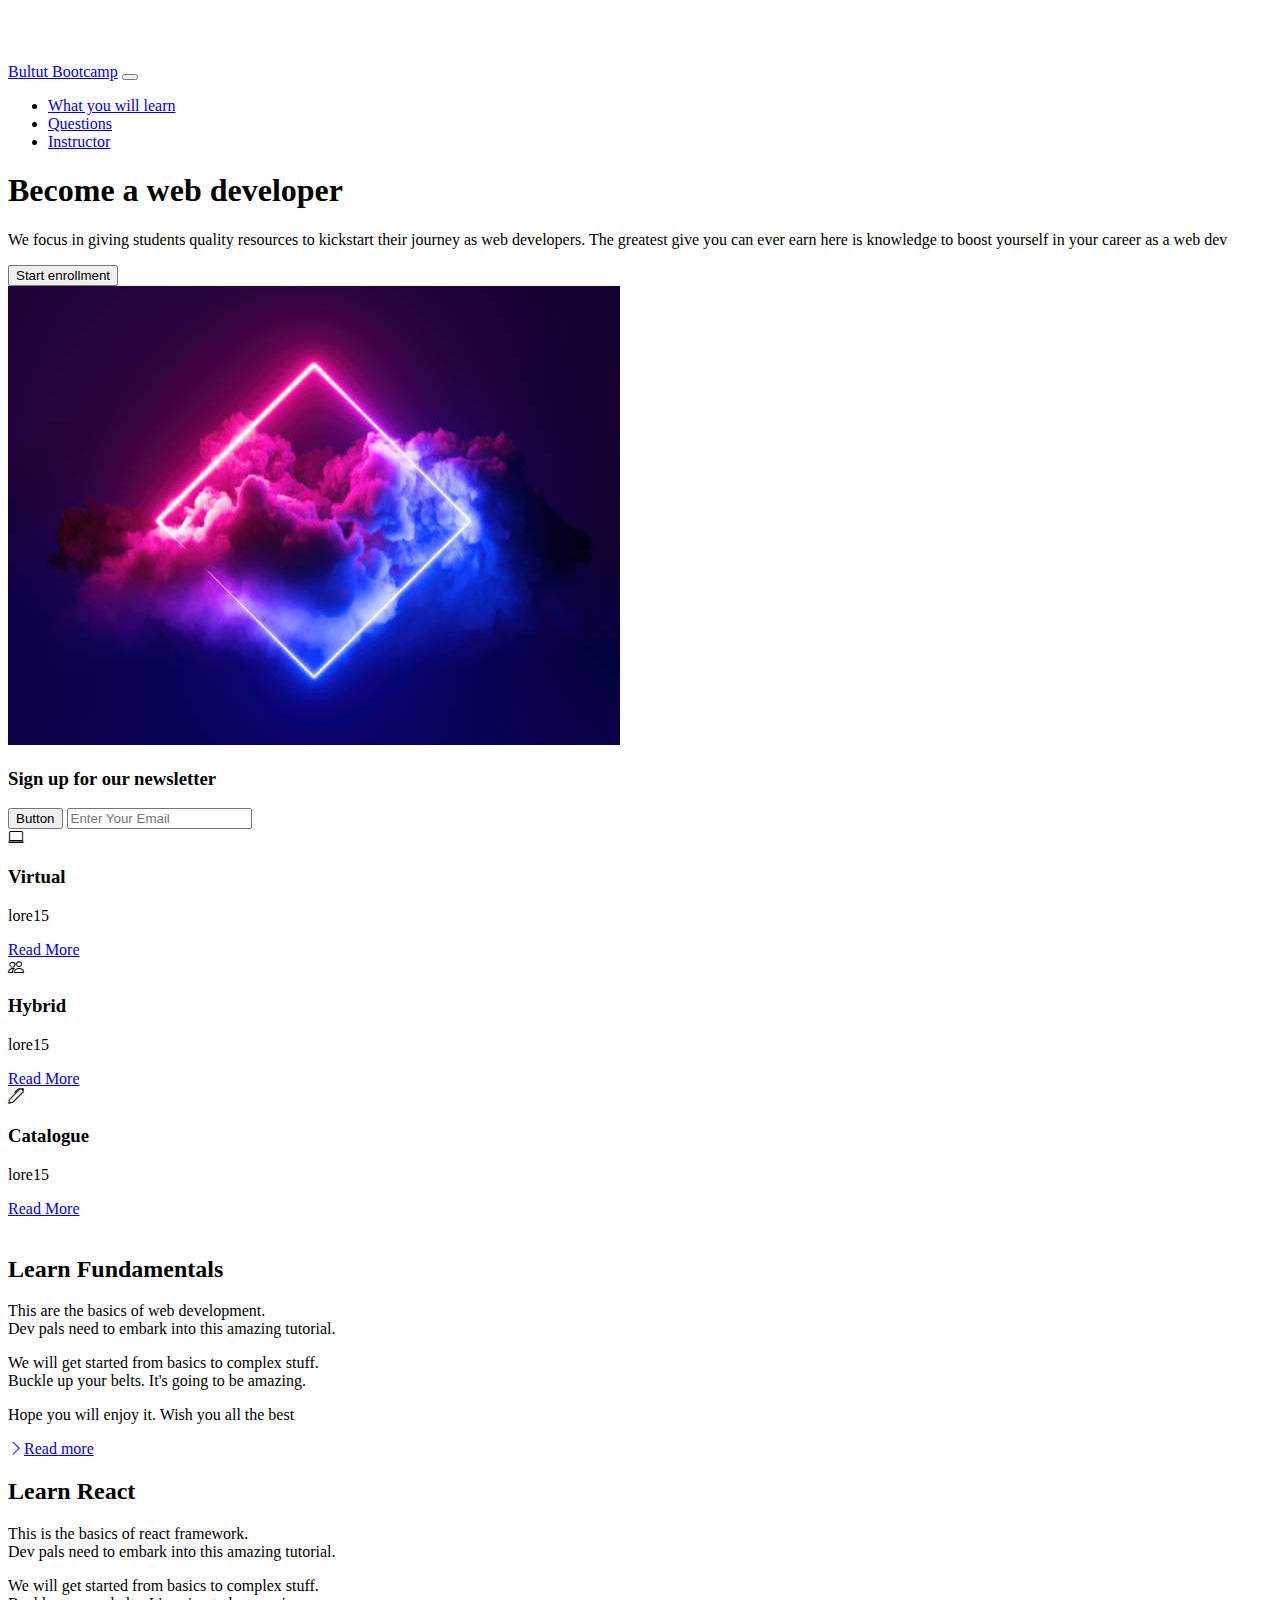
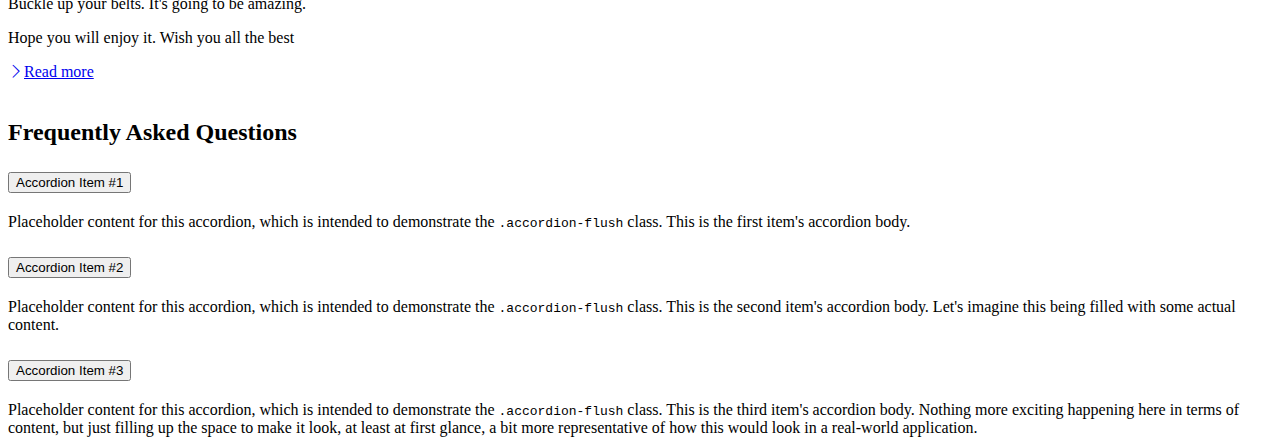
==== index.html @ fae482ae "my bootcamp" ====
<!DOCTYPE html>
<html lang="en">
<head>
    <meta charset="UTF-8">
    <link href="https://cdn.jsdelivr.net/npm/bootstrap@5.0.2/dist/css/bootstrap.min.css" rel="stylesheet" integrity="sha384-EVSTQN3/azprG1Anm3QDgpJLIm9Nao0Yz1ztcQTwFspd3yD65VohhpuuCOmLASjC" crossorigin="anonymous">
    
    <link rel="stylesheet" href="https://cdn.jsdelivr.net/npm/bootstrap-icons@1.3.0/font/bootstrap-icons.css">
    <title>Using Bootstrap</title>
    <link rel="stylesheet" href="Boot.css">

</head>
<body>
<nav class="navbar navbar-expand-lg bg-dark navbar-dark py-3 fixed-top" >
    <div class="container">
        <a href="#" class="navbar-brand">Bultut Bootcamp</a>
        <button
                class="navbar-toggler"
                type="button"
                data-bs-toggle="collapse"
                data-bs-target="#navmenu"
        >
          <span class="navbar-toggler-icon"></span>
        </button>

        <div class="collapse navbar-collapse" id="navmenu">
            <ul class="navbar-nav ms-auto">
                <li class="nav-item">
                     <a href="#learn" class="nav-link">What you will learn</a>
                </li>
                <li class="nav-item">
                    <a href="#Questions" class="nav-link">Questions</a>
                </li>
                <li class="nav-item">
                    <a href="#Instructors" class="nav-link">Instructor </a>
                </li>
            </ul>
        </div>
    </div>


</nav>
<section class="bg-dark text-light p-5 p-lg-0 pt-lg-5 text-center text-sm-start">
    <div class="container">
        <div class="d-sm-flex align-items-center justify-content-between">
            <h1>Become a <span class="text-warning">web developer</span></h1>
             <p class="lead my-4">We focus in giving students quality resources to kickstart their
            journey as web developers. The greatest give you can ever earn here is knowledge to boost yourself in
            your career as a web dev
            </p>
            <button class="btn btn-primary btn-lg">Start enrollment</button>
            <div >
                <img class="img-fluid w-50" src="images/form.jpg" alt="Error 403">
            </div>
        </div>
    </div>
</section>
<!--newsletter-->
<section class="bg-primary text-light p-5">
    <div class="container">
        <div class="d-md-flex justify-content-between align-items-center">
            <h3 class="mb-3 mb-md-o">Sign up for our newsletter</h3>
            <div class="input-group mb-3">
                <button class="btn btn-dark btn-lg" type="button" id="button-addon1">Button</button>
                <input type="text" class="form-control" placeholder="Enter Your Email" aria-label="Example text with button addon" aria-describedby="button-addon1">
            </div>
        </div>
    </div>
</section>
<!--boxes-->
<section class="p-5">
    <div class="container">
        <div class="row text-center g-5">
            <div class="col-md">
                <div class="card bg-dark text-light">
                    <div class="card-body text-center">
                        <div class="h1 mb-3">
                            <i class="bi bi-laptop"></i>
                        </div>
                        <h3 class="card-title mb-3">
                            Virtual
                        </h3>
                        <p class="card-text"> lore15
                        </p>
                        <a href="#" class="btn btn-primary">Read More</a>


                    </div>
                </div>
            </div>
            <div class="col-md">
                <div class="card bg-secondary text-light">
                    <div class="card-body text-center">
                        <div class="h1 mb-3">
                            <i class="bi bi-people"></i>
                        </div>
                        <h3 class="card-title mb-3">
                            Hybrid
                        </h3>
                        <p class="card-text"> lore15
                        </p>
                        <a href="#" class="btn btn-dark">Read More</a>


                    </div>
                </div>
            </div>
            <div class="col-md">
                <div class="card bg-dark text-light">
                    <div class="card-body text-center">
                        <div class="h1 mb-3">
                            <i class="bi bi-pen"></i>
                        </div>
                        <h3 class="card-title mb-3">
                            Catalogue
                        </h3>
                        <p class="card-text"> lore15
                        </p>
                        <a href="#" class="btn btn-primary">Read More</a>
                    </div>
                </div>
            </div>

        </div>
    </div>
</section>

<section id="learn" class="p-6">
     <div class="container">
         <div class="row align-items-center justify-content-between ">
             <div class="col-md">
                 <img src=""  class="" alt="">
             </div>
             <div class="col-md p-5">
                 <h2>Learn Fundamentals</h2>
                 <p>This are the basics of web development. <br>Dev pals need to embark into this amazing tutorial.</p>
                 <p>We will get started from basics to complex stuff. <br>Buckle up your belts. It's going to be amazing.</p>
                 <p>Hope you will enjoy it. Wish you all the best</p>
                 <a href="#" class="btn btn-light mt-3">
                     <i  class="bi bi-chevron-right"></i>Read more
                 </a>

             </div>
         </div>
     </div>
</section>
<section id="learn" class="p-6 bg-dark text-light">
    <div class="container">
        <div class="row align-items-center justify-content-between ">

            <div class="col-md p-5">
                <h2>Learn React</h2>
                <p>This is the basics of react framework. <br>Dev pals need to embark into this amazing tutorial.</p>
                <p>We will get started from basics to complex stuff. <br>Buckle up your belts. It's going to be amazing.</p>
                <p>Hope you will enjoy it. Wish you all the best</p>
                <a href="#" class="btn btn-light mt-3">
                    <i  class="bi bi-chevron-right"></i>Read more
                </a>

            </div>
            <div class="col-md">
                <img src=""  class="" alt="">
            </div>
        </div>
    </div>
</section>
<section id="questions" class="p-5">
    <div class="container">
        <h2 class="text-center mb-4">Frequently Asked Questions</h2>
        <div class="accordion accordion-flush" id="questions">
            <div class="accordion-item">
              <h2 class="accordion-header" id="flush-headingOne">
                <button class="accordion-button collapsed" type="button" data-bs-toggle="collapse" data-bs-target="#flush-collapseOne" aria-expanded="false" aria-controls="flush-collapseOne">
                  Accordion Item #1
                </button>
              </h2>
              <div id="flush-collapseOne" class="accordion-collapse collapse" aria-labelledby="flush-headingOne" data-bs-parent="#accordionFlushExample">
                <div class="accordion-body">Placeholder content for this accordion, which is intended to demonstrate the <code>.accordion-flush</code> class. This is the first item's accordion body.</div>
              </div>
            </div>
            <div class="accordion-item">
              <h2 class="accordion-header" id="questions-two">
                <button class="accordion-button collapsed" type="button" data-bs-toggle="collapse" data-bs-target="#questions-two" aria-expanded="false" aria-controls="questions-two">
                  Accordion Item #2
                </button>
              </h2>
              <div id="questions-two" class="accordion-collapse collapse" aria-labelledby="flush-headingTwo" data-bs-parent="#questions">
                <div class="accordion-body">Placeholder content for this accordion, which is intended to demonstrate the <code>.accordion-flush</code> class. This is the second item's accordion body. Let's imagine this being filled with some actual content.</div>
              </div>
            </div>
            <div class="accordion-item">
              <h2 class="accordion-header" id="flush-headingThree">
                <button class="accordion-button collapsed" type="button" data-bs-toggle="collapse" data-bs-target="#flush-collapseThree" aria-expanded="false" aria-controls="flush-collapseThree">
                  Accordion Item #3
                </button>
              </h2>
              <div id="flush-collapseThree" class="accordion-collapse collapse" aria-labelledby="flush-headingThree" data-bs-parent="#questions">
                <div class="accordion-body">Placeholder content for this accordion, which is intended to demonstrate the <code>.accordion-flush</code> class. This is the third item's accordion body. Nothing more exciting happening here in terms of content, but just filling up the space to make it look, at least at first glance, a bit more representative of how this would look in a real-world application.</div>
              </div>
            </div>
          </div>
    </div>
</section>



<script src="https://cdn.jsdelivr.net/npm/bootstrap@5.0.2/dist/js/bootstrap.bundle.min.js"
        integrity="sha384-MrcW6ZMFYlzcLA8Nl+NtUVF0sA7MsXsP1UyJoMp4YLEuNSfAP+JcXn/tWtIaxVXM"
        crossorigin="anonymous"></script>
</body>
</html>
---- Boot.css ----
body::before{
    display:block;
    content:'';
    height:55px;
    }
@media(min-width: 768px){}
 .news-input{
     width: 50%;
}
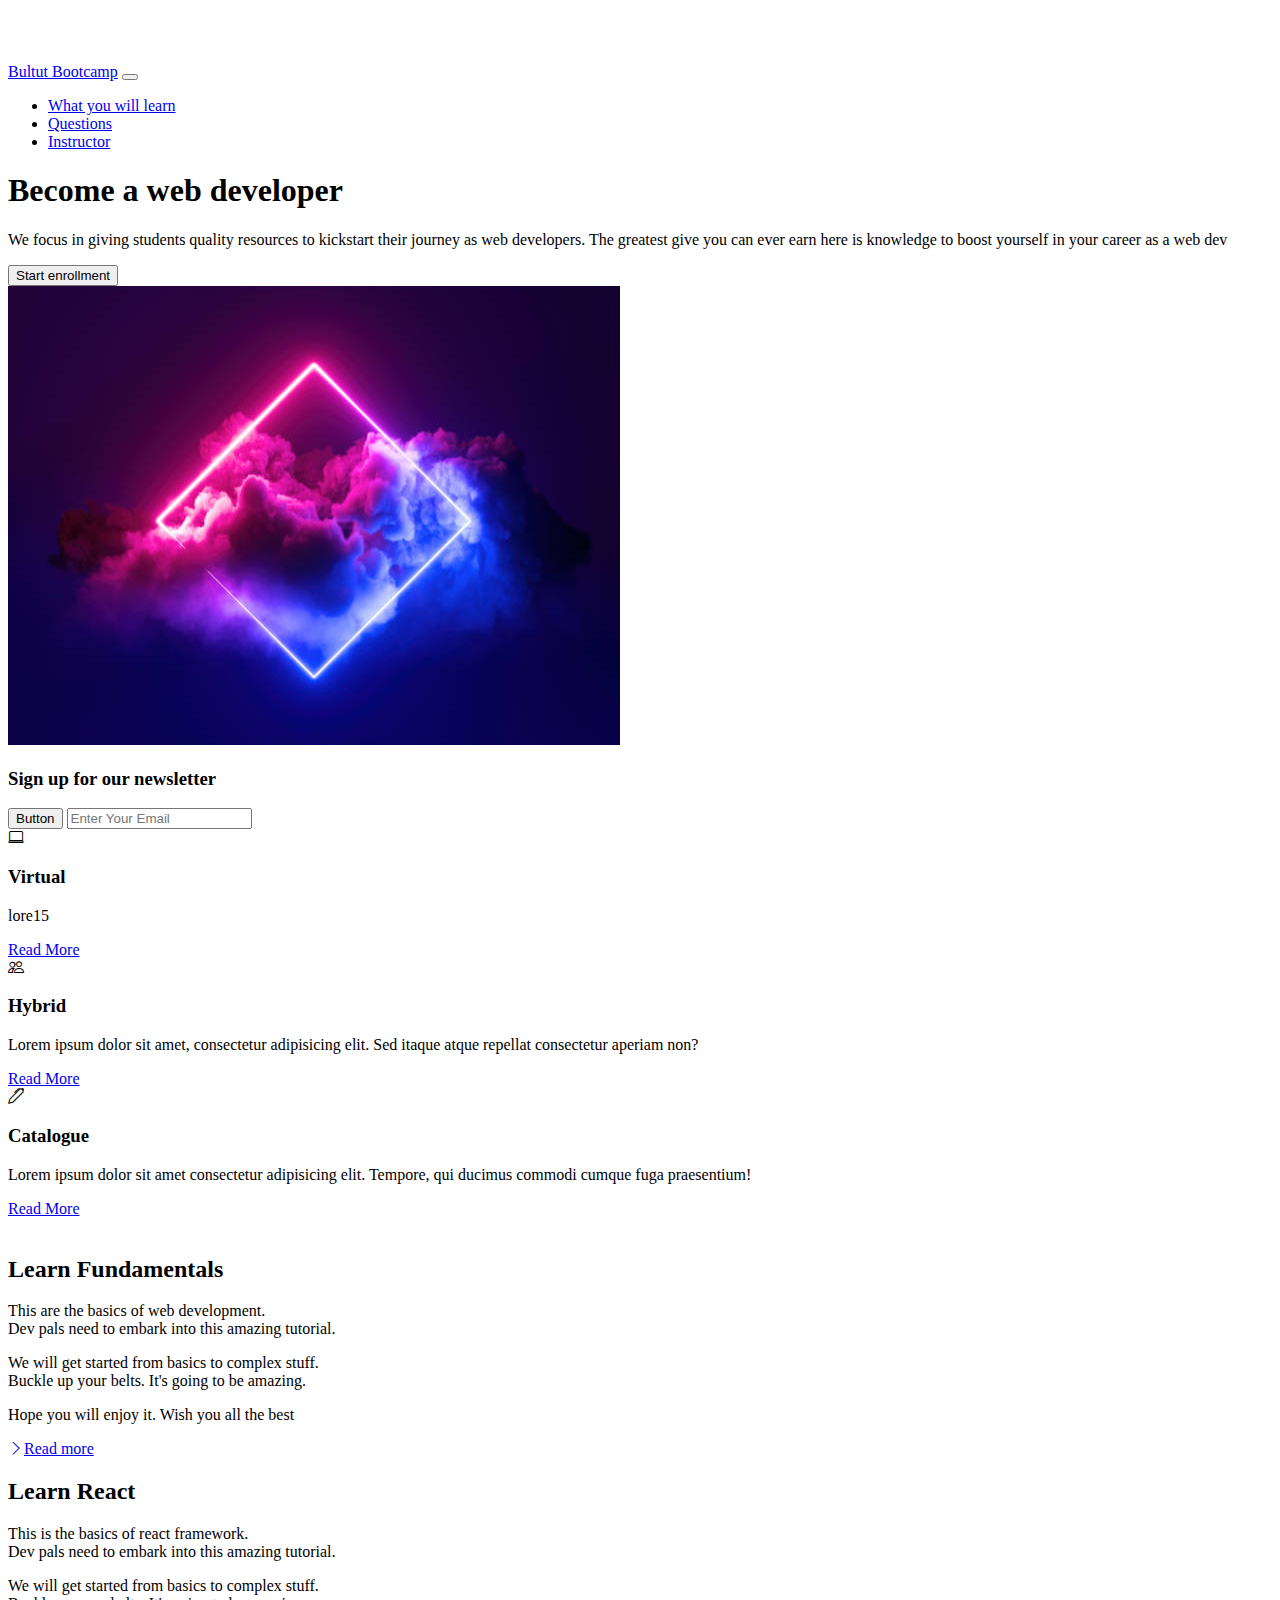
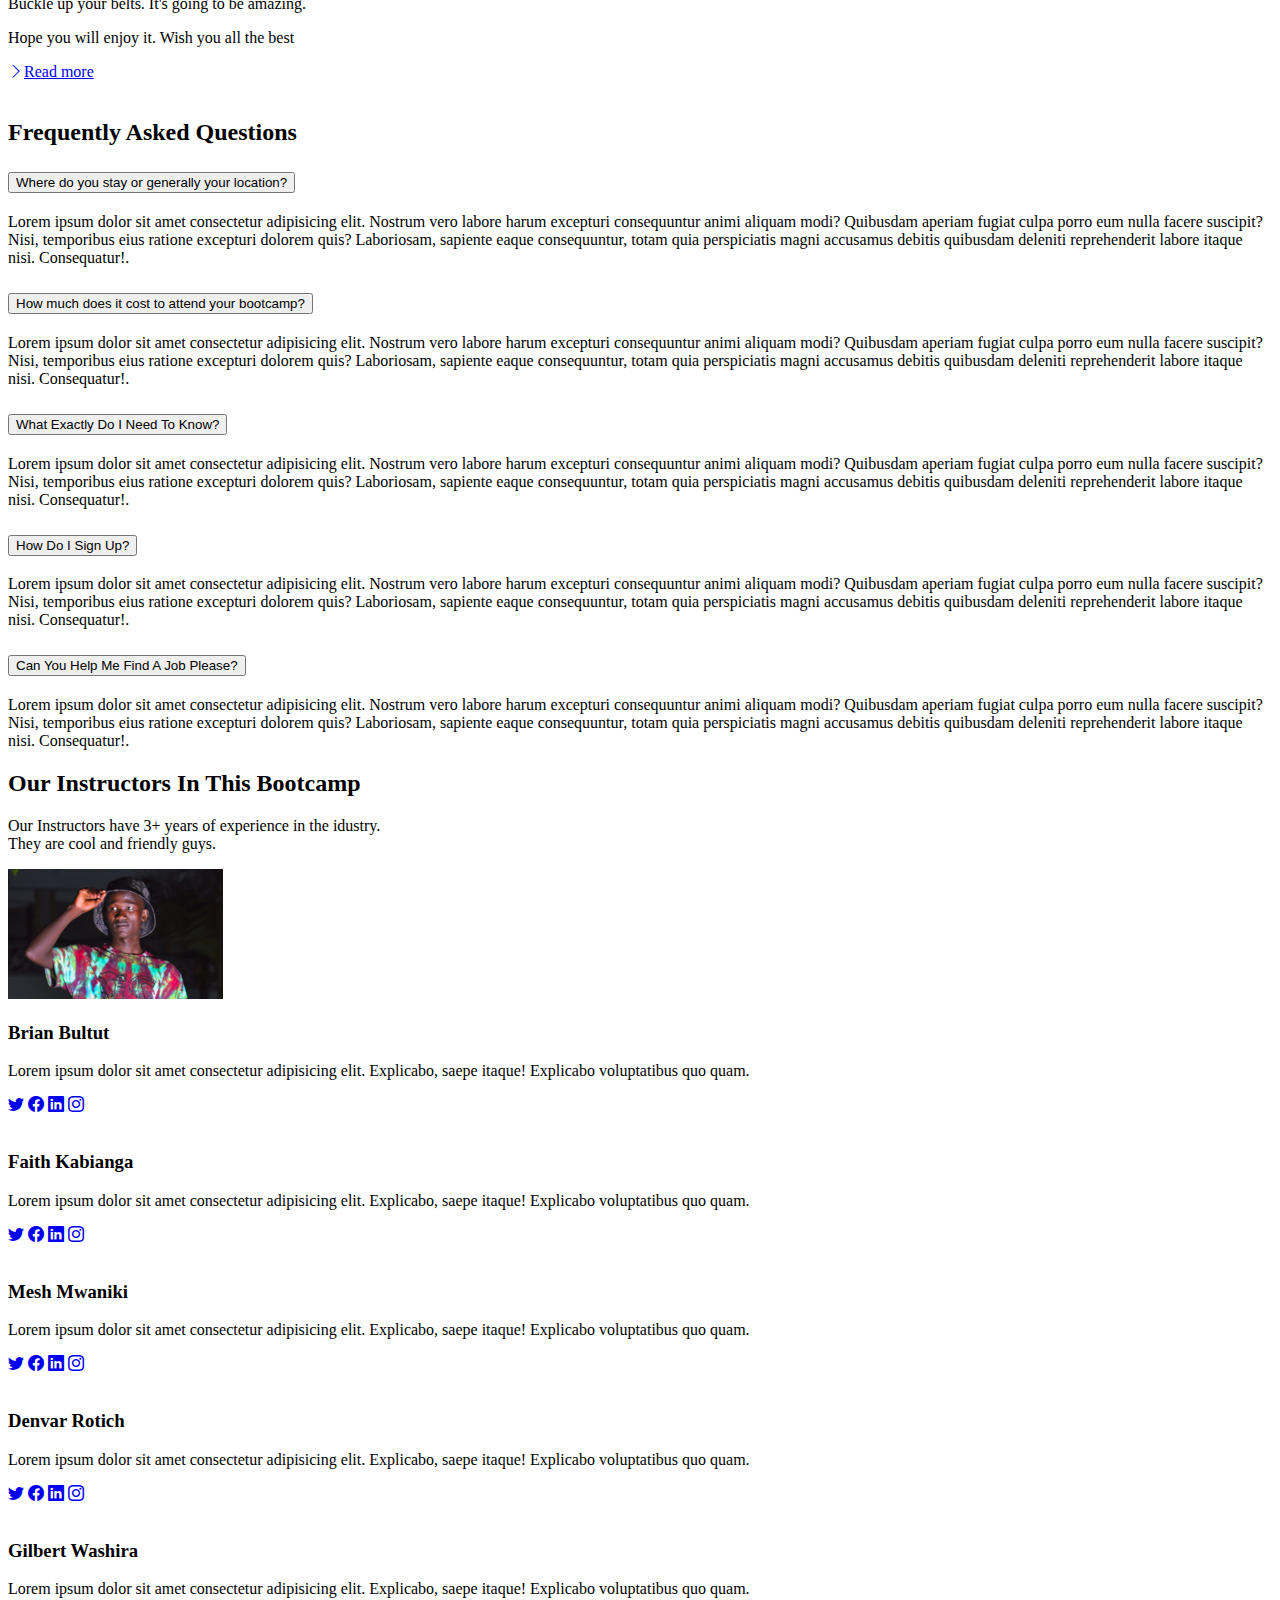
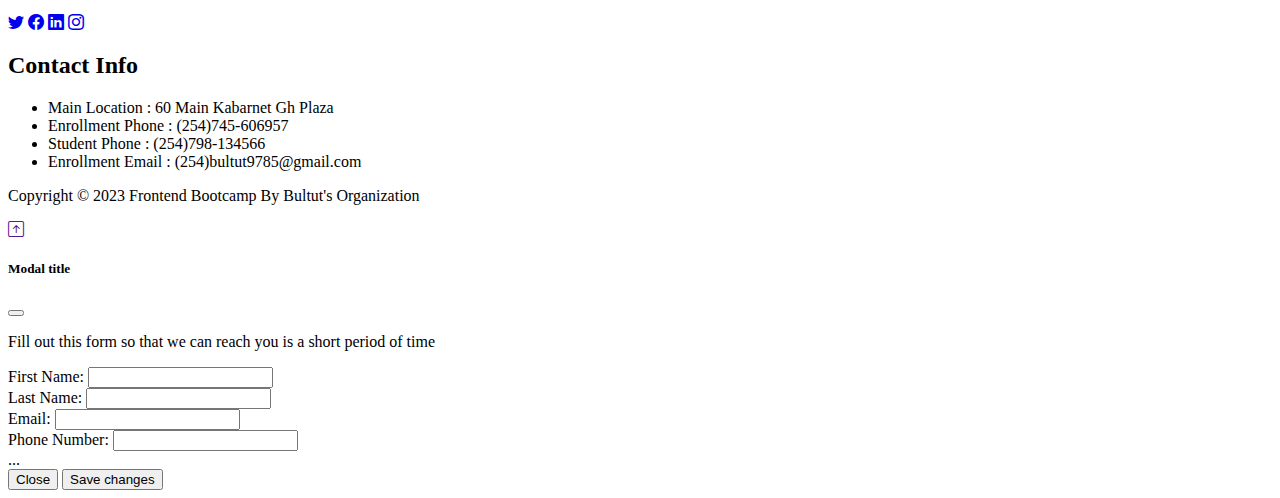
==== commit dcffe604: "update" ====
--- a/index.html
+++ b/index.html
@@ -5,6 +5,7 @@
     <link href="https://cdn.jsdelivr.net/npm/bootstrap@5.0.2/dist/css/bootstrap.min.css" rel="stylesheet" integrity="sha384-EVSTQN3/azprG1Anm3QDgpJLIm9Nao0Yz1ztcQTwFspd3yD65VohhpuuCOmLASjC" crossorigin="anonymous">
     
     <link rel="stylesheet" href="https://cdn.jsdelivr.net/npm/bootstrap-icons@1.3.0/font/bootstrap-icons.css">
+    <link href='https://api.mapbox.com/mapbox-gl-js/v2.9.1/mapbox-gl.css' rel='stylesheet' />
     <title>Using Bootstrap</title>
     <link rel="stylesheet" href="Boot.css">
 
@@ -47,7 +48,7 @@
             journey as web developers. The greatest give you can ever earn here is knowledge to boost yourself in
             your career as a web dev
             </p>
-            <button class="btn btn-primary btn-lg">Start enrollment</button>
+            <button class="btn btn-primary btn-lg" data-bs-toggle="modal" data-bs-target="#enroll">Start enrollment</button>
             <div >
                 <img class="img-fluid w-50" src="images/form.jpg" alt="Error 403">
             </div>
@@ -96,7 +97,7 @@
                         <h3 class="card-title mb-3">
                             Hybrid
                         </h3>
-                        <p class="card-text"> lore15
+                        <p class="card-text"> Lorem ipsum dolor sit amet, consectetur adipisicing elit. Sed itaque atque repellat consectetur aperiam non?
                         </p>
                         <a href="#" class="btn btn-dark">Read More</a>
 
@@ -113,7 +114,7 @@
                         <h3 class="card-title mb-3">
                             Catalogue
                         </h3>
-                        <p class="card-text"> lore15
+                        <p class="card-text"> Lorem ipsum dolor sit amet consectetur adipisicing elit. Tempore, qui ducimus commodi cumque fuga praesentium!
                         </p>
                         <a href="#" class="btn btn-primary">Read More</a>
                     </div>
@@ -163,48 +164,258 @@
         </div>
     </div>
 </section>
-<section id="questions" class="p-5">
+<section id="question" class="p-5">
     <div class="container">
         <h2 class="text-center mb-4">Frequently Asked Questions</h2>
-        <div class="accordion accordion-flush" id="questions">
+        <div class="accordion accordion-flush" id="question">
+            <!--item 1-->
             <div class="accordion-item">
-              <h2 class="accordion-header" id="flush-headingOne">
-                <button class="accordion-button collapsed" type="button" data-bs-toggle="collapse" data-bs-target="#flush-collapseOne" aria-expanded="false" aria-controls="flush-collapseOne">
-                  Accordion Item #1
+              <h2 class="accordion-header">
+                <button class="accordion-button collapsed" type="button" data-bs-toggle="collapse" data-bs-target="#question-one" aria-expanded="false" aria-controls="question-one">
+                  Where do you stay or generally your location?
                 </button>
               </h2>
-              <div id="flush-collapseOne" class="accordion-collapse collapse" aria-labelledby="flush-headingOne" data-bs-parent="#accordionFlushExample">
-                <div class="accordion-body">Placeholder content for this accordion, which is intended to demonstrate the <code>.accordion-flush</code> class. This is the first item's accordion body.</div>
+              <div id="question-one" class="accordion-collapse collapse" aria-labelledby="question-one" data-bs-parent="#questions">
+                <div class="accordion-body">Lorem ipsum dolor sit amet consectetur adipisicing elit. 
+                    Nostrum vero labore harum excepturi consequuntur animi aliquam modi? 
+                    Quibusdam aperiam fugiat culpa porro eum nulla facere suscipit? Nisi,
+                     temporibus eius ratione excepturi dolorem quis? Laboriosam, 
+                     sapiente eaque consequuntur, totam quia perspiciatis magni accusamus 
+                     debitis quibusdam deleniti reprehenderit labore itaque nisi. Consequatur!.</div>
               </div>
             </div>
+            <!--item 2-->
             <div class="accordion-item">
-              <h2 class="accordion-header" id="questions-two">
-                <button class="accordion-button collapsed" type="button" data-bs-toggle="collapse" data-bs-target="#questions-two" aria-expanded="false" aria-controls="questions-two">
-                  Accordion Item #2
-                </button>
-              </h2>
-              <div id="questions-two" class="accordion-collapse collapse" aria-labelledby="flush-headingTwo" data-bs-parent="#questions">
-                <div class="accordion-body">Placeholder content for this accordion, which is intended to demonstrate the <code>.accordion-flush</code> class. This is the second item's accordion body. Let's imagine this being filled with some actual content.</div>
+                <h2 class="accordion-header">
+                  <button class="accordion-button collapsed" type="button" data-bs-toggle="collapse" data-bs-target="#question-two" aria-expanded="false" aria-controls="question-two">
+                    How much does it cost to attend your bootcamp?
+                  </button>
+                </h2>
+                <div id="question-two" class="accordion-collapse collapse" aria-labelledby="question-two" data-bs-parent="#questions">
+                  <div class="accordion-body">Lorem ipsum dolor sit amet consectetur adipisicing elit. 
+                      Nostrum vero labore harum excepturi consequuntur animi aliquam modi? 
+                      Quibusdam aperiam fugiat culpa porro eum nulla facere suscipit? Nisi,
+                       temporibus eius ratione excepturi dolorem quis? Laboriosam, 
+                       sapiente eaque consequuntur, totam quia perspiciatis magni accusamus 
+                       debitis quibusdam deleniti reprehenderit labore itaque nisi. Consequatur!.</div>
+                </div>
               </div>
-            </div>
+            <!--item 3-->
             <div class="accordion-item">
-              <h2 class="accordion-header" id="flush-headingThree">
-                <button class="accordion-button collapsed" type="button" data-bs-toggle="collapse" data-bs-target="#flush-collapseThree" aria-expanded="false" aria-controls="flush-collapseThree">
-                  Accordion Item #3
-                </button>
-              </h2>
-              <div id="flush-collapseThree" class="accordion-collapse collapse" aria-labelledby="flush-headingThree" data-bs-parent="#questions">
-                <div class="accordion-body">Placeholder content for this accordion, which is intended to demonstrate the <code>.accordion-flush</code> class. This is the third item's accordion body. Nothing more exciting happening here in terms of content, but just filling up the space to make it look, at least at first glance, a bit more representative of how this would look in a real-world application.</div>
+                <h2 class="accordion-header">
+                  <button class="accordion-button collapsed" type="button" data-bs-toggle="collapse" data-bs-target="#question-three" aria-expanded="false" aria-controls="question-three">
+                    What Exactly Do I Need To Know? 
+                  </button>
+                </h2>
+                <div id="question-three" class="accordion-collapse collapse" aria-labelledby="question-three" data-bs-parent="#questions">
+                  <div class="accordion-body">Lorem ipsum dolor sit amet consectetur adipisicing elit. 
+                      Nostrum vero labore harum excepturi consequuntur animi aliquam modi? 
+                      Quibusdam aperiam fugiat culpa porro eum nulla facere suscipit? Nisi,
+                       temporibus eius ratione excepturi dolorem quis? Laboriosam, 
+                       sapiente eaque consequuntur, totam quia perspiciatis magni accusamus 
+                       debitis quibusdam deleniti reprehenderit labore itaque nisi. Consequatur!.</div>
+                </div>
               </div>
-            </div>
+              <!--item4-->
+              <div class="accordion-item">
+                <h2 class="accordion-header">
+                  <button class="accordion-button collapsed" type="button" data-bs-toggle="collapse" data-bs-target="#question-four" aria-expanded="false" aria-controls="question-four">
+                    How Do I Sign Up?
+                  </button>
+                </h2>
+                <div id="question-four" class="accordion-collapse collapse" aria-labelledby="question-four" data-bs-parent="#questions">
+                  <div class="accordion-body">Lorem ipsum dolor sit amet consectetur adipisicing elit. 
+                      Nostrum vero labore harum excepturi consequuntur animi aliquam modi? 
+                      Quibusdam aperiam fugiat culpa porro eum nulla facere suscipit? Nisi,
+                       temporibus eius ratione excepturi dolorem quis? Laboriosam, 
+                       sapiente eaque consequuntur, totam quia perspiciatis magni accusamus 
+                       debitis quibusdam deleniti reprehenderit labore itaque nisi. Consequatur!.</div>
+                </div>
+              </div>
+
+              <!--item 5-->
+              <div class="accordion-item">
+                <h2 class="accordion-header">
+                  <button class="accordion-button collapsed" type="button" data-bs-toggle="collapse" data-bs-target="#question-five" aria-expanded="false" aria-controls="question-five">
+                    Can You Help Me Find A Job Please?
+                  </button>
+                </h2>
+                <div id="question-five" class="accordion-collapse collapse" aria-labelledby="question-five" data-bs-parent="#questions">
+                  <div class="accordion-body">Lorem ipsum dolor sit amet consectetur adipisicing elit. 
+                      Nostrum vero labore harum excepturi consequuntur animi aliquam modi? 
+                      Quibusdam aperiam fugiat culpa porro eum nulla facere suscipit? Nisi,
+                       temporibus eius ratione excepturi dolorem quis? Laboriosam, 
+                       sapiente eaque consequuntur, totam quia perspiciatis magni accusamus 
+                       debitis quibusdam deleniti reprehenderit labore itaque nisi. Consequatur!.</div>
+                </div>
+              </div>
           </div>
     </div>
 </section>
-
+<section id="Instructors" class="p-5 bg-primary">
+    <div class="container">
+        <h2 class="text-center text-white">Our Instructors In This Bootcamp</h2>
+        <p class="lead text-center text-white mb-5">Our Instructors have 3+ years of experience in the idustry.<br> They are cool and friendly guys.</p>
+        <div class="row g-4">
+            <div class="col-md-6 col-lg-3">
+                <div class="card bg-light">
+                    <div class="card-body text-center">
+                        <img src="images/limits.jpg.png" style="box-sizing:15px ;" class="rounded-circle mb-3" alt="">
+                        <h3 class="card-title mb-3">Brian Bultut</h3>
+                        <p class="card-text">Lorem ipsum dolor sit amet consectetur adipisicing elit. Explicabo, saepe itaque! 
+                            Explicabo voluptatibus quo quam.</p>
+                        <a href="#"><i class="bi bi-twitter text-dark mx-1"></i></a> 
+                        <a href="#"><i class="bi bi-facebook text-dark mx-1"></i></a> 
+                        <a href="#"><i class="bi bi-linkedin text-dark mx-1"></i></a> 
+                        <a href="#"><i class="bi bi-instagram text-dark mx-1"></i></a>    
+                    </div>
+                </div>
+            </div>
+            <div class="col-md-6 col-lg-3">
+                <div class="card bg-light">
+                    <div class="card-body text-center">
+                        <img src="https://randomuser.me/api/portraits/women/11.jpg" class="rounded-circle mb-3" alt="">
+                        <h3 class="card-title mb-3">Faith Kabianga</h3>
+                        <p class="card-text">Lorem ipsum dolor sit amet consectetur adipisicing elit. Explicabo, saepe itaque! 
+                            Explicabo voluptatibus quo quam.</p>
+                        <a href="#"><i class="bi bi-twitter text-dark mx-1"></i></a> 
+                        <a href="#"><i class="bi bi-facebook text-dark mx-1"></i></a> 
+                        <a href="#"><i class="bi bi-linkedin text-dark mx-1"></i></a> 
+                        <a href="#"><i class="bi bi-instagram text-dark mx-1"></i></a>    
+                    </div>
+                </div>
+            </div>
+            <div class="col-md-6 col-lg-3">
+                <div class="card bg-light">
+                    <div class="card-body text-center">
+                        <img src="https://randomuser.me/api/portraits/men/10.jpg" class="rounded-circle mb-3" alt="">
+                        <h3 class="card-title mb-3">Mesh Mwaniki</h3>
+                        <p class="card-text">Lorem ipsum dolor sit amet consectetur adipisicing elit. Explicabo, saepe itaque! 
+                            Explicabo voluptatibus quo quam.</p>
+                        <a href="#"><i class="bi bi-twitter text-dark mx-1"></i></a> 
+                        <a href="#"><i class="bi bi-facebook text-dark mx-1"></i></a> 
+                        <a href="#"><i class="bi bi-linkedin text-dark mx-1"></i></a> 
+                        <a href="#"><i class="bi bi-instagram text-dark mx-1"></i></a>    
+                    </div>
+                </div>
+            </div>
+            <div class="col-md-6 col-lg-3">
+                <div class="card bg-light">
+                    <div class="card-body text-center">
+                        <img src="https://randomuser.me/api/portraits/women/12.jpg" class="rounded-circle mb-3" alt="">
+                        <h3 class="card-title mb-3">Denvar Rotich</h3>
+                        <p class="card-text">Lorem ipsum dolor sit amet consectetur adipisicing elit. Explicabo, saepe itaque! 
+                            Explicabo voluptatibus quo quam.</p>
+                        <a href="#"><i class="bi bi-twitter text-dark mx-1"></i></a> 
+                        <a href="#"><i class="bi bi-facebook text-dark mx-1"></i></a> 
+                        <a href="#"><i class="bi bi-linkedin text-dark mx-1"></i></a> 
+                        <a href="#"><i class="bi bi-instagram text-dark mx-1"></i></a>    
+                    </div>
+                </div>
+            </div>
+            <div class="col-md-6 col-lg-3">
+                <div class="card bg-light">
+                    <div class="card-body text-center">
+                        <img src="https://randomuser.me/api/portraits/men/12.jpg" class="rounded-circle mb-3" alt="">
+                        <h3 class="card-title mb-3">Gilbert Washira</h3>
+                        <p class="card-text">Lorem ipsum dolor sit amet consectetur adipisicing elit. Explicabo, saepe itaque! 
+                            Explicabo voluptatibus quo quam.</p>
+                         <a href="#"><i class="bi bi-twitter text-dark mx-1"></i></a> 
+                        <a href="#"><i class="bi bi-facebook text-dark mx-1"></i></a> 
+                        <a href="#"><i class="bi bi-linkedin text-dark mx-1"></i></a> 
+                        <a href="#"><i class="bi bi-instagram text-dark mx-1"></i></a>    
+                    </div>
+                </div>
+            </div>
+        </div>
+    </div>
+</section>
+
+<!--Contact and Map-->
+<section class="p-5">
+    <div class="container">
+        <div class="row g-4">
+            <div class="col-md">
+                <h2 class="text-center mb-4">Contact Info</h2>
+                <ul class="list-group list-group-flush lead">
+                    <li class="list-group-item">
+                        <span class="fw-bold">Main Location :</span> 60 Main Kabarnet Gh Plaza
+                    </li>
+                    <li class="list-group-item">
+                        <span class="fw-bold">Enrollment Phone :</span> (254)745-606957
+                    </li>
+                    <li class="list-group-item">
+                        <span class="fw-bold">Student Phone :</span> (254)798-134566
+                    </li>
+                    <li class="list-group-item">
+                        <span class="fw-bold">Enrollment Email :</span> (254)bultut9785@gmail.com
+                    </li>
+                </ul>
+            </div>
+            <div class="col-md"></div>
+            <div id="map"></div>
+        </div>
+    </div>
+</section> 
+<footer class="p-4 bg-dark text-white text-center position-relative">
+    <div class="container">
+        <p class="lead">Copyright &copy; 2023 Frontend Bootcamp By Bultut's Organization</p>
+        <a href="" class="position-absolute bottom-o end-0 p-5">
+            <i class="bi bi-arrow-up-square h1"></i>
+        </a>
+    </div>
+</footer>
+<div class="modal fade" id="enroll" tabindex="-1" aria-labelledby="enroll" aria-hidden="true">
+    <div class="modal-dialog">
+      <div class="modal-content">
+        <div class="modal-header">
+          <h5 class="modal-title" id="enroll">Modal title</h5>
+          <button type="button" class="btn-close" data-bs-dismiss="modal" aria-label="Close"></button>
+        </div>
+        <div class="modal-body">
+            <p class="lead">Fill out this form so that we can reach you is a short period of time </p>
+            <form action="">
+                <div class="mb-3">
+                    <label for="first-name" class="col-form-label">First Name:</label>
+                    <input type="text" class="form-control" id="first-name">
+                </div>
+                <div class="mb-3">
+                    <label for="last-name" class="col-form-label">Last Name:</label>
+                    <input type="text" class="form-control" id="last-name">
+                </div>
+                <div class="mb-3">
+                    <label for="email" class="col-form-label">Email:</label>
+                    <input type="text" class="form-control" id="email">
+                </div>
+                <div class="mb-3">
+                    <label for="phone" class="col-form-label">Phone Number:</label>
+                    <input type="number" class="form-control" id="phone">
+                </div>
+            </form>
+          ...
+        </div>
+        <div class="modal-footer">
+          <button type="button" class="btn btn-secondary" data-bs-dismiss="modal">Close</button>
+          <button type="button" class="btn btn-primary">Save changes</button>
+        </div>
+      </div>
+    </div>
+  </div>
 
 
 <script src="https://cdn.jsdelivr.net/npm/bootstrap@5.0.2/dist/js/bootstrap.bundle.min.js"
         integrity="sha384-MrcW6ZMFYlzcLA8Nl+NtUVF0sA7MsXsP1UyJoMp4YLEuNSfAP+JcXn/tWtIaxVXM"
         crossorigin="anonymous"></script>
+        <script src='https://api.mapbox.com/mapbox-gl-js/v2.9.1/mapbox-gl.js'></script>
+        <script>
+            mapboxgl.accessToken = 'YOUR_MAPBOX_ACCESS_TOKEN';
+            var map = new mapboxgl.Map({
+              container: 'map',
+              style: 'mapbox://styles/mapbox/streets-v11',
+              center:[-71.060982,42.35725],
+             zoom: 18,
+            });
+                
+        </script>
 </body>
 </html>--- a/Boot.css
+++ b/Boot.css
@@ -3,6 +3,12 @@
     content:'';
     height:55px;
     }
+
+#map{
+    width: 100%;
+    height: 100%;
+    border-radius: 10px;
+}    
 @media(min-width: 768px){}
  .news-input{
      width: 50%;
